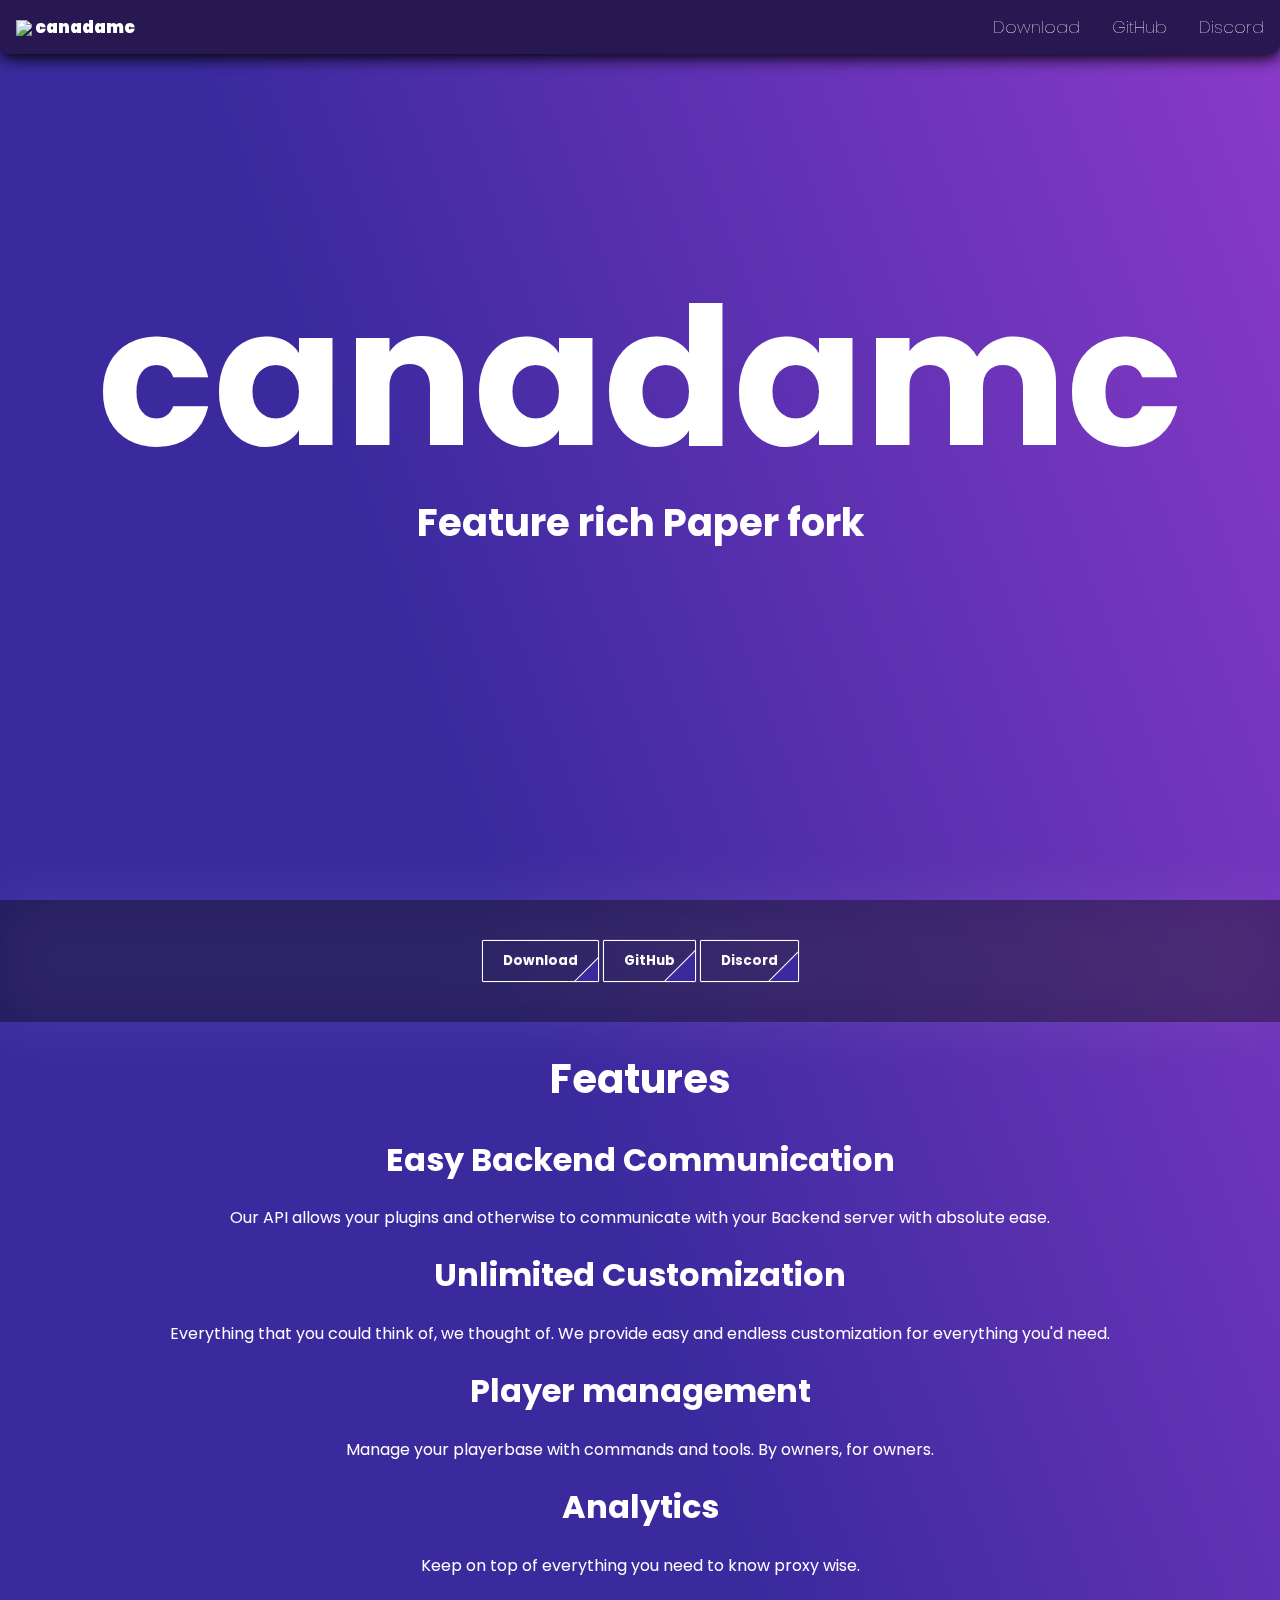
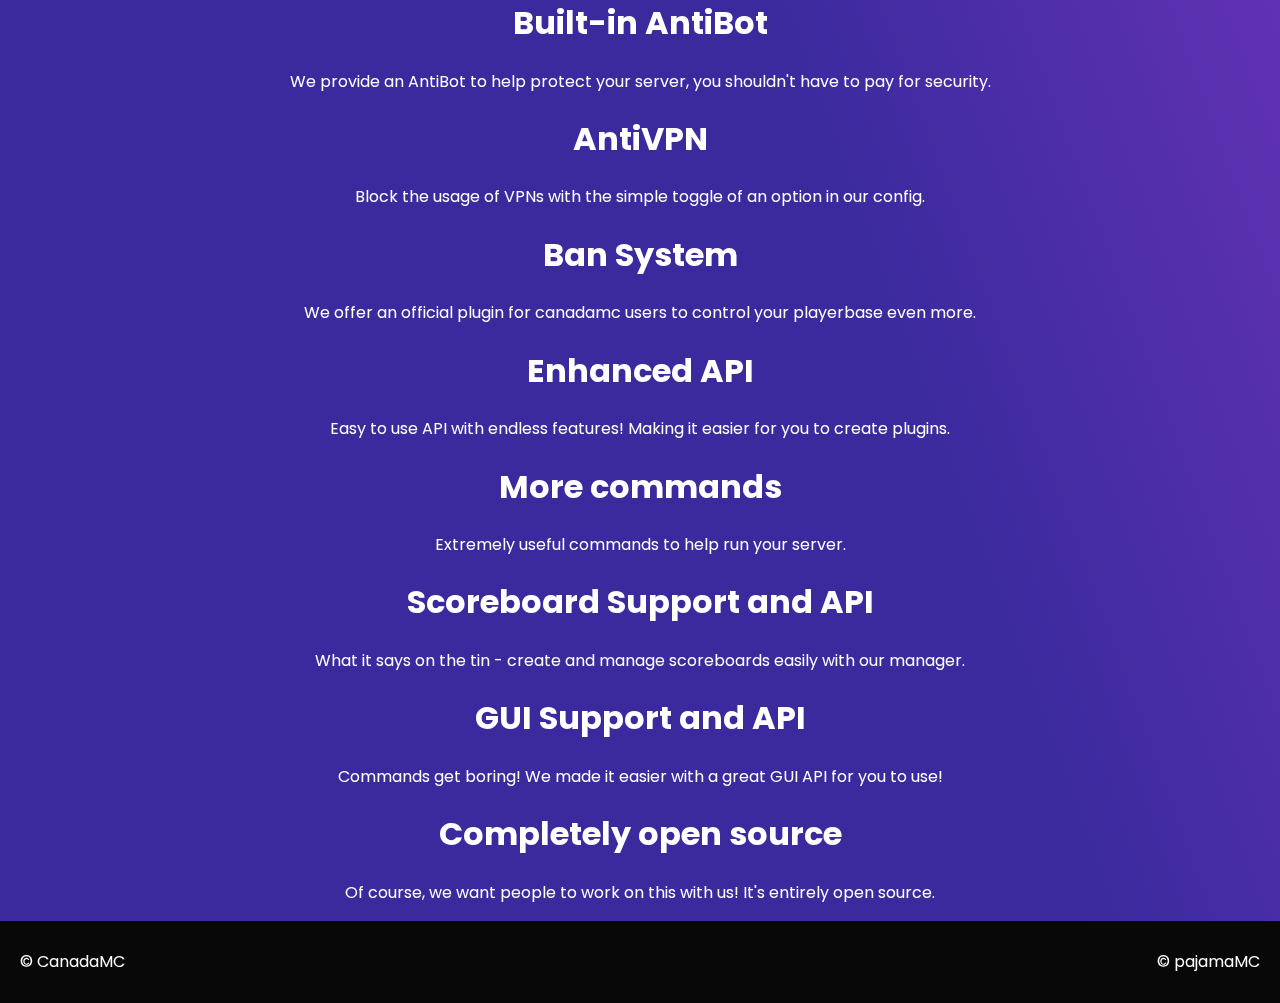
==== index.html @ bf3d587a "Update index.html" ====
<html>
    <head>
        <script src="https://ajax.googleapis.com/ajax/libs/jquery/3.6.0/jquery.min.js"></script>
        <script src="https://kit.fontawesome.com/bedc2eb440.js" crossorigin="anonymous"></script>
        <link rel="stylesheet" href="./css/main.css">
        <link rel="stylesheet" href="./css/help.css">
        <link rel="stylesheet" href="./css/features.css">
        <meta name="viewport" content="width=device-width, initial-scale=1">
        <script src="./js/main.js"></script>

        <link rel="shortcut icon" type="image/ico" href="./assets/icon.ico"/>
        <meta charset="UTF-8">
        <meta http-equiv="X-UA-Compatible" content="IE=edge">
        <meta name="robots" content="nofollow"/>
    
        <meta name="description" content="canadaMC">
        <meta name="keywords" content="canadamc is a high performance and feature rich Paper fork. We feature built in AntiBot, player management and much more.">
        <meta name="author" content="Pajama, Fxilities, MattMX, ZeoNight">
        <link rel="icon" href="./assets/icon.ico"> 
    
        <meta property="og:type" content="website">
        <meta property="og:url" content="http://canadamc.org/">
        <meta property="og:title" content="canadamc">
        <meta property="og:description" content="canadamc is a high performance and feature rich Paper fork. We feature built in AntiBot, player management and much more.">
        <meta property="og:image" content="./assets/icon.ico">
        <meta name="theme-color" content="#8B3ACA">
    
        <meta property="twitter:card" content="summary_large_image">
        <meta property="twitter:url" content="http://canadamc.org/">
        <meta property="twitter:title" content="canadamc - The proxy you wanted.">
        <meta property="twitter:description" content="canadamc is a high performance and feature rich Paper fork. We feature built in AntiBot, player management and much more.">
        <meta property="twitter:image" content="./assets/icon.ico">

        <title>canadamc</title>
    </head>
    <body>
        <div class='page-loader'></div>
        <div class='page-loader'></div>
        <div class="header" id="#header">
            <a href="#" onclick="setPage('index.html')" class="logo"><img src="./assets/logo_white.png"> canadamc</a>
            <a href="https://discord.gg/tHabbHEkNc">Discord</a>
            <a href="https://github.com/canadamc/" target="_blank">GitHub</a>
            <a href="#" onclick="setPage('downloads.html')">Download</a>
            <a href="javascript:void(0);" class="icon" onclick="topbar()">
                <i class="fa fa-bars"></i>
            </a>
        </div>
        <section id="#main" class="full">
            <div class="center" id="main-center">
                <h1>canadamc</h1>
                <h4>Feature rich Paper fork</h4>
            </div>
        </section>
        <div class="middle" id="links">
            <button onclick="setPage('downloads.html')">
                <div></div>
                Download <i class="fa-solid fa-download"></i>
            </button>
            <button onclick="openUrl('https://github.com/canadamc/')">
                <div></div>
                GitHub <i class="fa-brands fa-github"></i>
            </button>
            <button onclick="openUrl('https://discord.gg/canadamc')">
                <div></div>
                Discord <i class="fa-brands fa-discord"></i>
            </button>
        </div>
        <section id="features">
            <div class="middle"><h1 class="section">Features</h1></div>
            <div class="middle">
                <div class="bl" id="backend">
                    <i class="fa-solid fa-server"></i>
                    <h1>Easy Backend Communication</h1>
                    <p>Our API allows your plugins and otherwise to communicate with your Backend server with absolute ease.</p>
                </div>
                <div class="bl" id="customization">
                    <i class="fa-solid fa-palette"></i>
                    <h1>Unlimited Customization</h1>
                    <p>Everything that you could think of, we thought of. We provide easy and endless customization for everything you'd need.</p>
                </div>
                <div class="bl" id="management">
                    <i class="fa-solid fa-users"></i>
                    <h1>Player management</h1>
                    <p>Manage your playerbase with commands and tools. By owners, for owners.</p>
                </div>
                <div class="bl" id="analytics">
                    <i class="fa-solid fa-chart-line"></i>
                    <h1>Analytics</h1>
                    <p>Keep on top of everything you need to know proxy wise.</p>
                </div>
                <div class="bl" id="antibot">
                    <i class="fa-solid fa-robot"></i>
                    <h1>Built-in AntiBot</h1>
                    <p>We provide an AntiBot to help protect your server, you shouldn't have to pay for security.</p>
                </div>
                <div class="bl" id="vpn">
                    <i class="fa-solid fa-globe"></i>
                    <h1>AntiVPN</h1>
                    <p>Block the usage of VPNs with the simple toggle of an option in our config.</p>
                </div>
                <div class="bl" id="ban">
                    <i class="fa-solid fa-user-slash"></i>
                    <h1>Ban System</h1>
                    <p>We offer an official plugin for canadamc users to control your playerbase even more.</p>
                </div>
                <div class="bl" id="api">
                    <i class="fa-solid fa-code"></i>
                    <h1>Enhanced API</h1>
                    <p>Easy to use API with endless features! Making it easier for you to create plugins.</p>
                </div>
                <div class="bl" id="commands">
                    <i class="fa-solid fa-terminal"></i>
                    <h1>More commands</h1>
                    <p>Extremely useful commands to help run your server.</p>
                </div>
                <div class="bl" id="scoreboard">
                    <i class="fa-brands fa-flipboard"></i>
                    <h1>Scoreboard Support and API</h1>
                    <p>What it says on the tin - create and manage scoreboards easily with our manager.</p>
                </div>
                <div class="bl" id="gui">
                    <i class="fa-solid fa-computer-mouse"></i>
                    <h1>GUI Support and API</h1>
                    <p>Commands get boring! We made it easier with a great GUI API for you to use!</p>
                </div>
                <div class="bl" id="os">
                    <i class="fa-brands fa-osi"></i>
                    <h1>Completely open source</h1>
                    <p>Of course, we want people to work on this with us! It's entirely open source.</p>
                </div>
            </div>
        </section>
        <footer>
            <p class="left">© CanadaMC</p>
            <p class="right">© pajamaMC</p>
        </footer>
        <script src="./js/features.js"></script>
    </body>
</html>
---- css/main.css ----
@import url("https://fonts.googleapis.com/css?family=Poppins");

:root {
    --highlight: #8B3ACA;
    --main: #FFF;
    --background: hwb(0 3% 97%);
    --alt: #3A2A9E;
    --alt1: #281852;
}

body {
    background: linear-gradient(250deg, var(--highlight) 0%, var(--alt) 50%);
    overflow-x: hidden;
    overflow-y: auto;
    margin: 0px;
    padding: 0px;
    font-family: Poppins, sans-serif;
    color: var(--main);
    user-select: none;
}

html {
    scroll-behavior: smooth;
}

a:link {
    text-decoration: none;
}

a:visited {
    color: white;
    text-decoration: none;
}

a:hover {
    text-decoration: none;
}

a:active {
    text-decoration: none;
}

.header {
    overflow: hidden;
    background-color: var(--alt1);
    filter: drop-shadow(0px 4px 8px #000);
    position: fixed;
    width: 100%;
    z-index: 10;
    border-bottom-left-radius: 10px;
    border-bottom-right-radius: 10px;
}

.header a {
    font-weight: 100;
    float: left;
    display: block;
    color: var(--main);
    text-align: center;
    padding: 14px 16px;
    text-decoration: none;
    font-size: 17px;
    transition: 1s ease;
    animation: SlideInBottom 1s ease;
}

.header a:not(.logo) {
    float: right;
}

.header a.logo {
    font-weight: 1000;
    animation: SlideInLeft 1s .1s ease;
}

.header a.logo img {
    max-height: 30px;
    display: inline-block;
    align-items: center;
    vertical-align: middle;
}

@keyframes SlideInLeft {
    from {
        transform: translateX(-50%);
    }

    to {
        transform: translateX(0);
    }

}

.header a:not(.logo):hover {
    color: var(--alt);
    transform: translateY(-2px);
}

.header a.active {
    color: var(--highlight);
}

.header .icon {
    display: none;
}

h1.mega {
    font-size: xx-large;
}

@media screen and (max-width: 600px) {
    .header a:not(:first-child) {
        transition: 1s ease;
        display: none;
    }

    .header a:not(.logo) {
        transition: 1s ease;
        float: left;
    }

    .header a.icon {
        transition: 1s ease;
        float: right;
        display: block;
    }

    .header.responsive {
        transition: 1s ease;
        position: fixed;
    }

    .header.responsive .icon {
        transition: 1s ease;
        position: absolute;
        right: 0;
        top: 0;
    }

    .header.responsive a {
        transition: 1s ease;
        float: none;
        display: block;
        text-align: left;
    }
}

.header .disappear {
    animation: HeaderDisappear .5s ease 1;
    display: none;
}

@keyframes HeaderDisappear {
    0% {
        transform: translateY(0);
    }

    99% {
        transform: translateY(-100%);
    }

    100% {
        display: none;
    }
}

section.full {
    height: 100vh;
    width: 100%;
}

.center {
    position: relative;
    left: 50%;
    top: 50%;
    transform: translate(-50%, -50%);
}

.middle {
    position: relative;
    display: block;
    left: 50%;
    transform: translateX(-50%);
    height: auto;
    text-align: center;
}

.page-loader {
    height: 100%;
    background-color: var(--background);
    position: fixed;
    right: 0px;
    animation: PageLoadTransition .4s ease-in;
    z-index: 100;
}

.page-loader.reverse {
    left: 0px;
    animation: PageLoadTransition .4s reverse ease-in;
    width: 100%;
}

.page-loader:nth-child(2) {
    background-color: var(--alt1);
    animation-duration: .3s;
    z-index: 101;
}

.page-loader.reverse:nth-child(2) {
    animation-duration: .5s;
    z-index: 101;
}

.page-loader::before {
    width: 100%;
}

.page-loader::after {
    width: 0%;
}

.page-loader.reverse::before {
    width: 0%;
}

.page-loader.reverse::after {
    width: 100%;
}

body:not(.page-loader) {
    animation: FadeIn 1s ease
}

@keyframes PageLoadTransition {
    from {
        width: 100%;
    }

    to {
        width: 0%;
    }
}

@keyframes FadeIn {
    from {
        opacity: 0
    }

    to {
        opacity: 1
    }
}

.center img.logo {
    max-height: 300px;
    font-size: 0px;
    display: inline-block;
}

#main-center {
    line-height: 1em;
    text-align: center;
}

#main-center>h1 {
    font-size: 15vw;
    animation: LogoFadeIn 2s ease;
}

#main-center>h4 {
    font-size: 3vw;
    animation: SlideUp 3.5s ease;
}

@keyframes SlideUp {
    from {
        opacity: 0;
        transform: translateY(100%)
    }

    to {
        opacity: 1;
        transform: translateY(0)
    }
}

@media screen and (max-width: 600px) {
    #main-center>h4 {
        font-size: 3vw;
    }
}

@keyframes LogoFadeIn {
    from {
        letter-spacing: 20px;
        transform: translateY(-100%);
        opacity: 0;
    }

    to {
        letter-spacing: normal;
        transform: translateY(0px);
        opacity: 1;
    }
}

button {
    padding: 10px 20px;
    background-color: transparent;
    border: 1px solid var(--main);
    border-radius: 1px;
    font-family: Poppins, sans-serif;
    font-weight: bold;
    color: var(--main);
    cursor: pointer;
    box-shadow: 0px 4px 8px #000;
    filter: drop-shadow(0px 0px 1px #FFFFFF0F);
    box-shadow: 0px 0px 1px #FFFFFFAF;
    overflow: hidden;
}

button>div {
    position: absolute;
    top: -2px;
    left: 75%;
    background-color: var(--alt);
    border: 1px solid var(--main);
    height: 200%;
    width: 110%;
    z-index: -1;
    transition: .4s ease-in-out;
    transform: rotate(-45deg);
}

button:hover>div {
    left: 25%;
    transition: .4s ease-in-out;
}

button:focus {
    outline: none;
}

h1.section {
    font-size: 40px;
}

div.blurdot {
    width: 1000px;
    height: 1000px;
    position: absolute;
    background: radial-gradient(circle,
            var(--highlight) 0%,
            transparent 30%);
    transform: translateX(50%);
}

::-webkit-scrollbar {
    width: 20px;
}

/* Track */
::-webkit-scrollbar-track {
    background-color: var(--background);
}

/* Handle */
::-webkit-scrollbar-thumb {
    background: var(--alt);
}

/* Handle on hover */
::-webkit-scrollbar-thumb:hover {
    background: var(--alt1);
}

footer {
    float: left;
    width: calc(100% - 40px);
    background-color: var(--background);
    padding: 0px 20px;
    color: var(--main);
    font-family: Poppins, sans-serif;
    transition: 1s ease;
    line-height: 50px;
}

footer .right {
    float: right;
}

footer .left {
    float: left;
}

.middle#links {
    padding-top: 40px;
    padding-bottom: 40px;
    background-color: rgba(7, 7, 7, .4);
    backdrop-filter: blur(30px);
    filter: drop-shadow(0px 0px 30px rgba(255, 255, 255, 0.178));
}
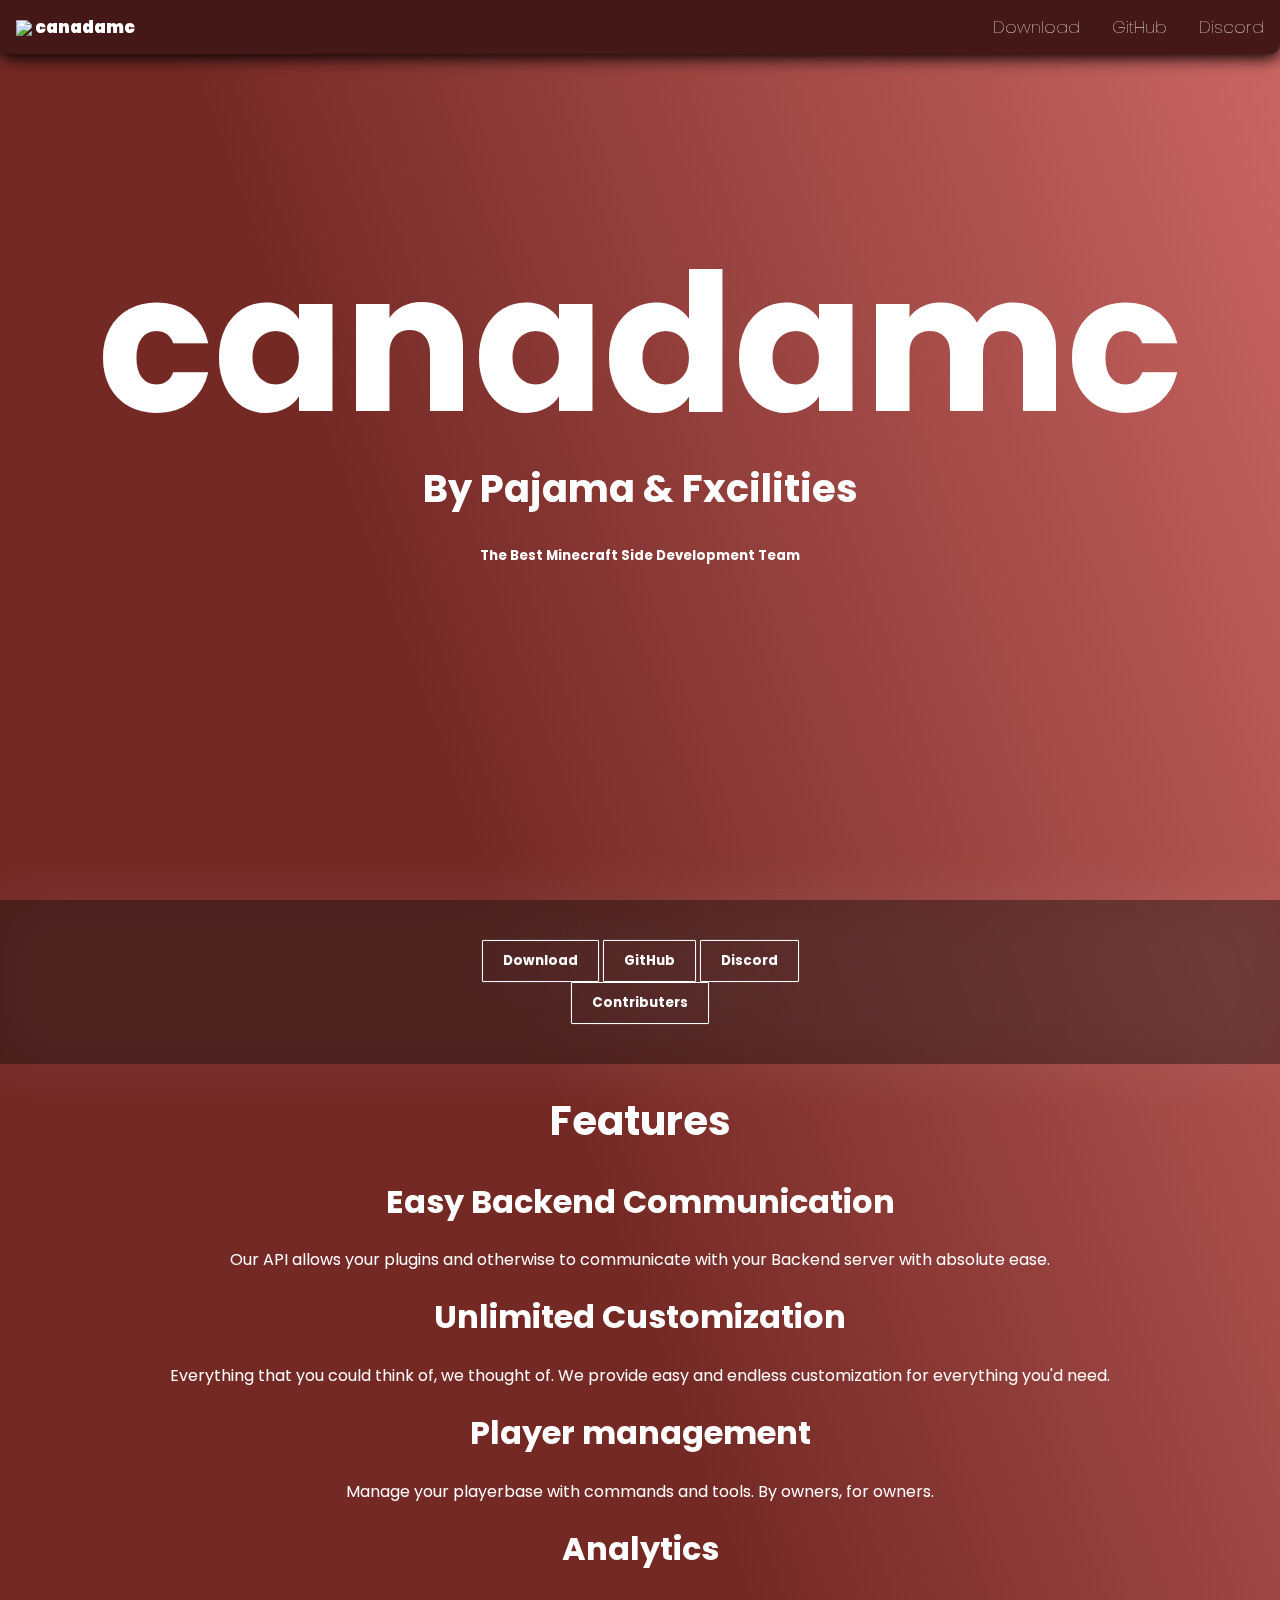
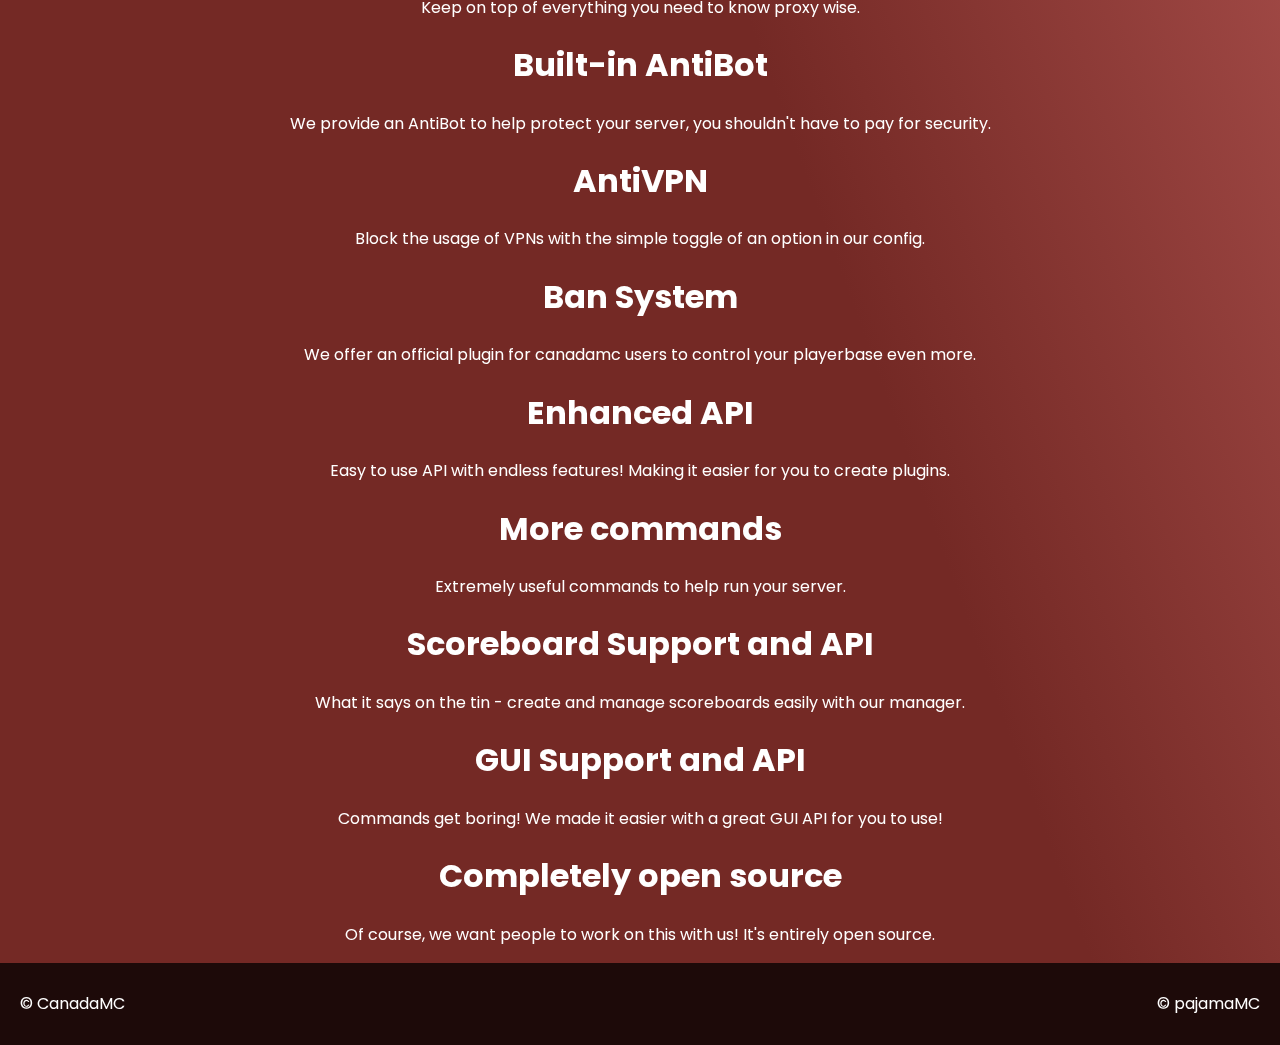
==== commit c1b9c563: "34" ====
--- a/index.html
+++ b/index.html
@@ -38,7 +38,7 @@
         <div class='page-loader'></div>
         <div class="header" id="#header">
             <a href="#" onclick="setPage('index.html')" class="logo"><img src="./assets/logo_white.png"> canadamc</a>
-            <a href="https://discord.gg/tHabbHEkNc">Discord</a>
+            <a href="https://discord.gg/hqfVBPpWav">Discord</a>
             <a href="https://github.com/canadamc/" target="_blank">GitHub</a>
             <a href="#" onclick="setPage('downloads.html')">Download</a>
             <a href="javascript:void(0);" class="icon" onclick="topbar()">
@@ -48,7 +48,8 @@
         <section id="#main" class="full">
             <div class="center" id="main-center">
                 <h1>canadamc</h1>
-                <h4>Feature rich Paper fork</h4>
+                <h4>By Pajama & Fxcilities</h4>
+                <h5>The Best Minecraft Side Development Team</h5>
             </div>
         </section>
         <div class="middle" id="links">
@@ -60,9 +61,15 @@
                 <div></div>
                 GitHub <i class="fa-brands fa-github"></i>
             </button>
-            <button onclick="openUrl('https://discord.gg/canadamc')">
+            <button onclick="openUrl('https://discord.gg/hqfVBPpWav)">
                 <div></div>
                 Discord <i class="fa-brands fa-discord"></i>
+            </button>
+            <div></div>
+            </button>
+            <button onclick="setPage('contributers.html')">
+                <div></div>
+                Contributers <i class="fa-brands fa-"></i>
             </button>
         </div>
         <section id="features">
--- a/css/main.css
+++ b/css/main.css
@@ -1,11 +1,11 @@
 @import url("https://fonts.googleapis.com/css?family=Poppins");
 
 :root {
-    --highlight: #8B3ACA;
-    --main: #FFF;
-    --background: hwb(0 3% 97%);
-    --alt: #3A2A9E;
-    --alt1: #281852;
+    --highlight: #cb6764;
+    --main: #ffffff;
+    --background: #1D0A09;
+    --alt: #742925;
+    --alt1: #431816;
 }
 
 body {
@@ -17,18 +17,23 @@
     font-family: Poppins, sans-serif;
     color: var(--main);
     user-select: none;
+    position: relative;
 }
 
 html {
+    overflow-x: hidden;
+    overflow-y: auto;
     scroll-behavior: smooth;
 }
 
 a:link {
     text-decoration: none;
+    color: var(--main);
+    font-weight: bold;
 }
 
 a:visited {
-    color: white;
+    color: var(--main);
     text-decoration: none;
 }
 
@@ -46,7 +51,7 @@
     filter: drop-shadow(0px 4px 8px #000);
     position: fixed;
     width: 100%;
-    z-index: 10;
+    z-index: 1000;
     border-bottom-left-radius: 10px;
     border-bottom-right-radius: 10px;
 }
@@ -317,24 +322,19 @@
     filter: drop-shadow(0px 0px 1px #FFFFFF0F);
     box-shadow: 0px 0px 1px #FFFFFFAF;
     overflow: hidden;
-}
-
-button>div {
-    position: absolute;
-    top: -2px;
-    left: 75%;
-    background-color: var(--alt);
-    border: 1px solid var(--main);
-    height: 200%;
-    width: 110%;
-    z-index: -1;
-    transition: .4s ease-in-out;
-    transform: rotate(-45deg);
-}
-
-button:hover>div {
-    left: 25%;
-    transition: .4s ease-in-out;
+    background-repeat: no-repeat;
+    background-image: linear-gradient(135deg,
+            rgba(255, 255, 255, 0.0) 0%,
+            rgba(255, 255, 255, 0.0) 37%,
+            rgba(255, 255, 255, 0.8) 45%,
+            rgba(255, 255, 255, 0.0) 50%
+            );
+    background-position: -200px 0px;
+}
+
+button:hover {
+    transition: .7s ease;
+    background-position: 100px 0px;
 }
 
 button:focus {
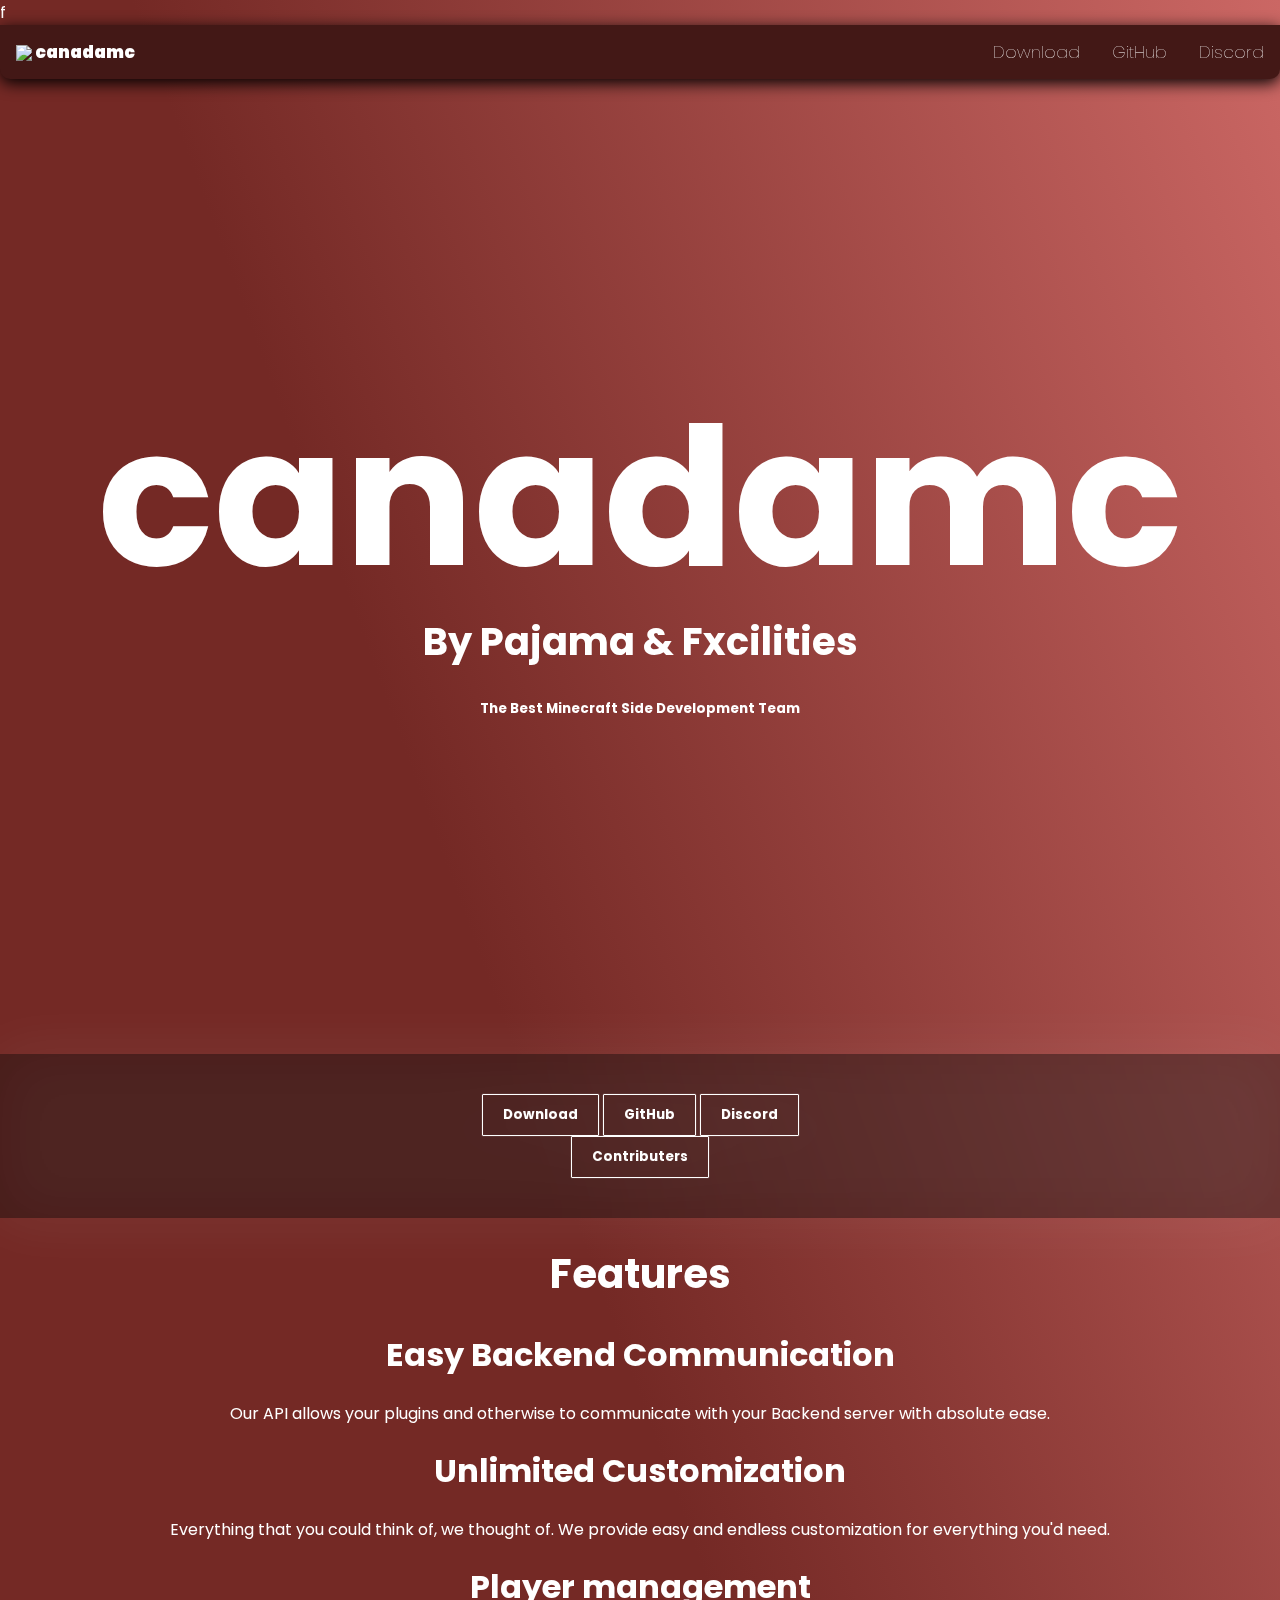
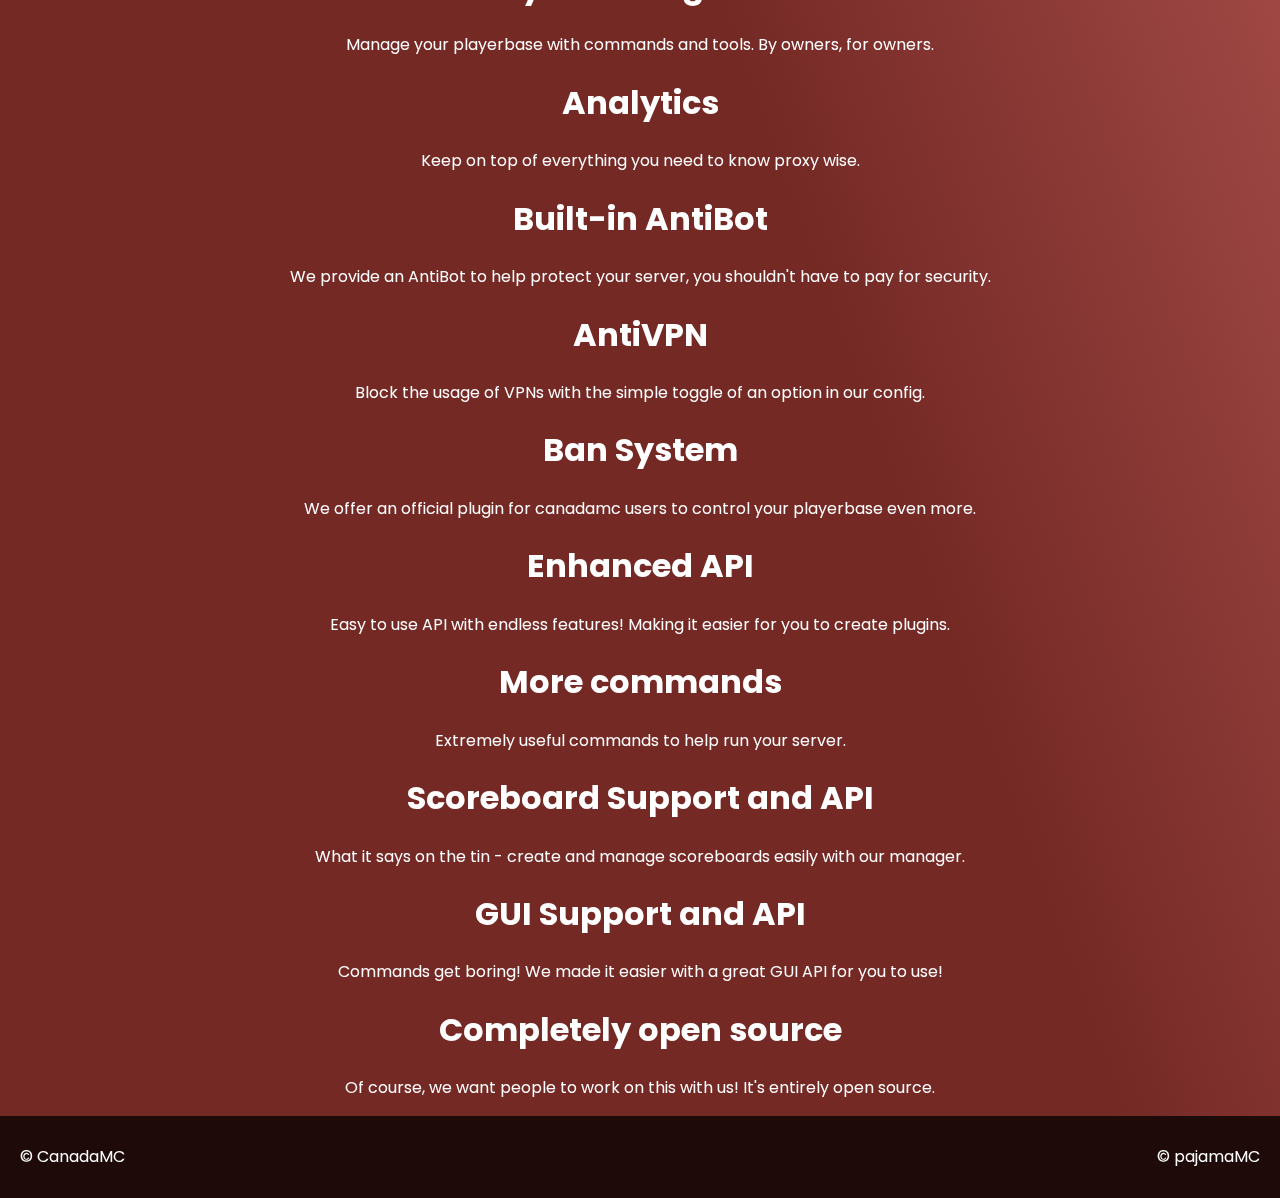
==== commit eb313ade: "e" ====
--- a/index.html
+++ b/index.html
@@ -9,7 +9,7 @@
         <script src="./js/main.js"></script>
 
         <link rel="shortcut icon" type="image/ico" href="./assets/icon.ico"/>
-        <meta charset="UTF-8">
+        <meta charset="UTF-8">f
         <meta http-equiv="X-UA-Compatible" content="IE=edge">
         <meta name="robots" content="nofollow"/>
     
